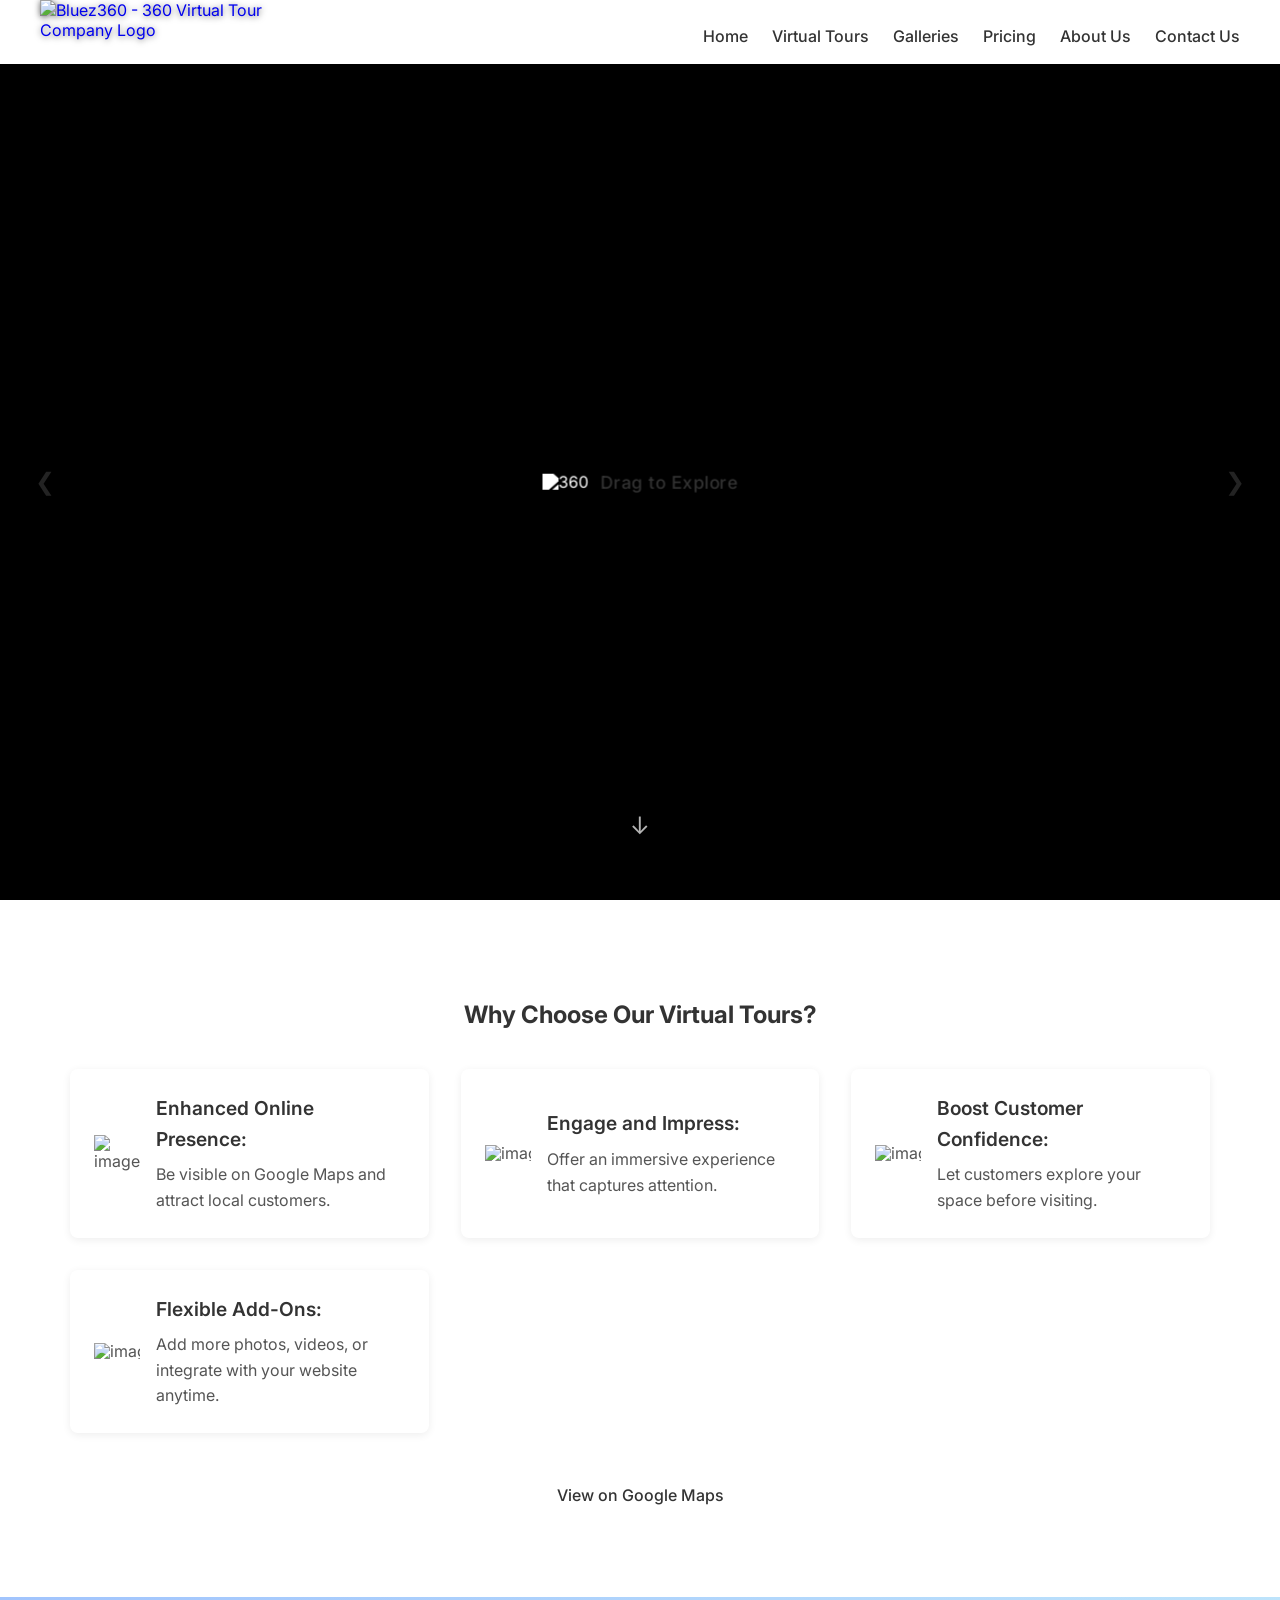
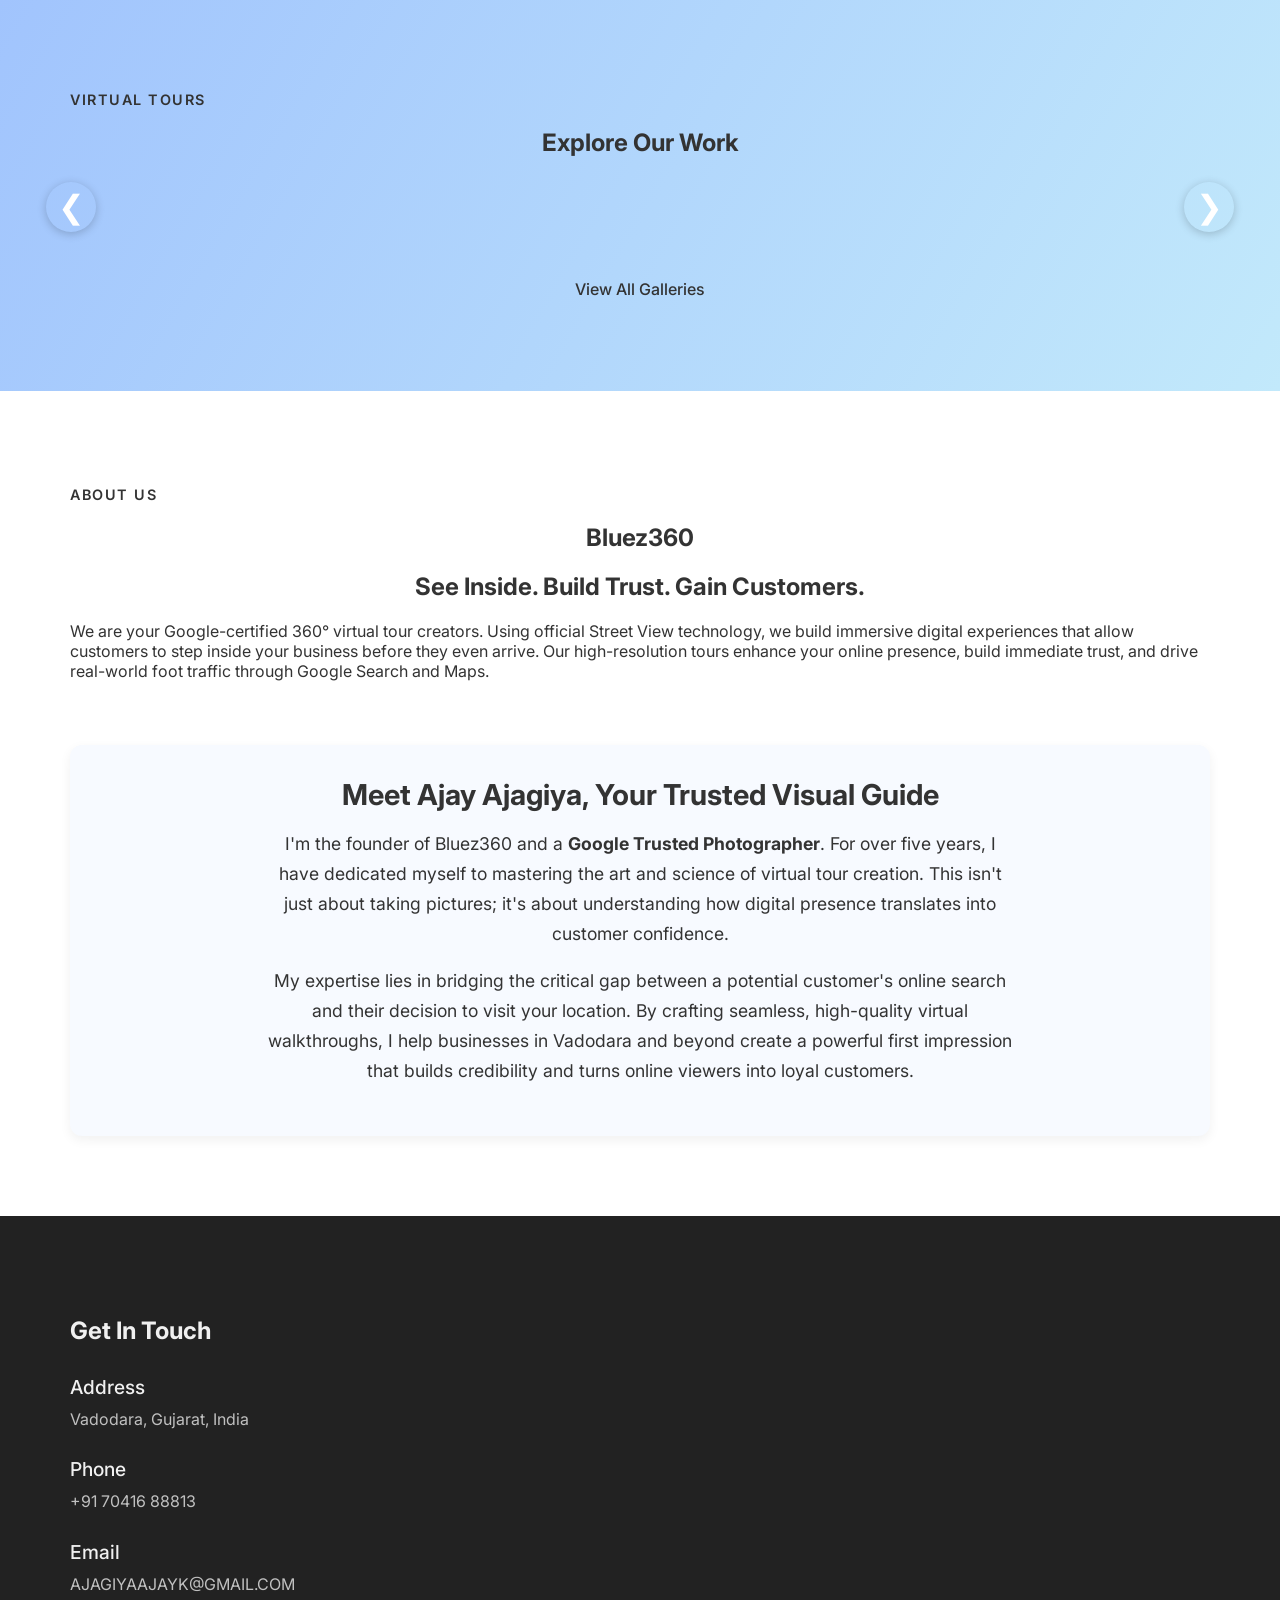
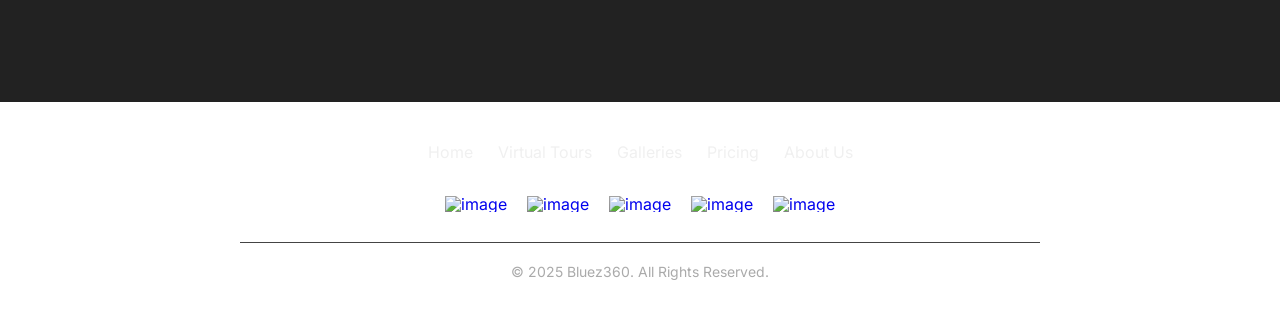
==== index.html @ 0bf09b21 "Refactor CSS to use CSS variables for colors and improve styling consistency across components - Upd" ====
<!DOCTYPE html>
<html lang="en">

<head>
    <meta charset="UTF-8">
    <meta name="viewport" content="width=device-width, initial-scale=1.0">
    <title>360° Virtual Tours in Vadodara | Google Street View | Bluez360</title>

    <!-- SEO Meta Tags -->
    <meta name="description"
        content="Boost your business with Google-certified 360° virtual tours from Bluez360 in Vadodara. We create immersive Street View experiences to enhance your online presence and attract new customers.">
    <meta name="keywords"
        content="360 virtual tour, google street view, virtual tour company, vadodara, business photography, google maps, trusted photographer, bluez360, ajay ajagiya">
    <meta name="author" content="Bluez360">

    <!-- Open Graph / Facebook -->
    <meta property="og:type" content="website">
    <meta property="og:url" content="https://ajayajagiya.github.io/Bluez360/">
    <meta property="og:title" content="360° Virtual Tours in Vadodara | Bluez360">
    <meta property="og:description"
        content="Enhance your online presence with immersive, Google-certified 360° virtual tours.">


    <link rel="stylesheet" href="css/common.css">
    <link rel="stylesheet" href="css/index.css">

    <link rel="icon" href="./assets/icons/favicon.ico" type="image/x-icon">
</head>

<body>
    <header>
        <nav>
            <a href="index.html" class="logo">
                <img src="./assets/icons/logo.png" alt="Bluez360 - 360 Virtual Tour Company Logo"
                    width="160" height="40">
            </a>
            <button class="menu-toggle" aria-label="Open navigation menu">
                <span class="bar"></span>
                <span class="bar"></span>
                <span class="bar"></span>
            </button>
            <ul class="nav-links">
                <li><a href="index.html">Home</a></li>
                <li><a href="#VirtualTours">Virtual Tours</a></li>
                <li><a href="gallery.html">Galleries</a></li>
                <li><a href="pricing.html">Pricing</a></li>
                <li><a href="#AboutUs">About Us</a></li>
                <li><a href="#ContactUs">Contact Us</a></li>
            </ul>
        </nav>
    </header>

    <main>
        <div id="panorama-container">
            <div class="panorama-slider-wrapper">
                <!-- Panorama iframes will be dynamically inserted here by main.js -->
            </div>
            <div class="interaction-prompt">
                <span class="material-icons"><img src="./assets/svg/360.svg" alt="360" width="32" height="32" style="filter: brightness(0) invert(1);"></span>
                <p>Drag to Explore</p>
            </div>
            <button class="slider-btn prev-btn" aria-label="Previous Panorama">&#10094;</button>
            <button class="slider-btn next-btn" aria-label="Next Panorama">&#10095;</button>
            <a href="#benefits" class="scroll-down-btn" aria-label="Scroll to next section">&#8595;</a>
        </div>

        <section id="benefits" class="content-section">
            <div class="content-wrapper">
                <h2>Why Choose Our Virtual Tours?</h2>
                <ul class="benefits-list">
                    <li>
                        <span class="benefit-list-icon">
                            <img src="./assets/svg/public.svg" alt="image">
                        </span>

                        <div><strong>Enhanced Online Presence:</strong> Be visible on Google Maps and attract local
                            customers.</div>
                    </li>
                    <li>
                        <span class="material-icons benefit-list-icon">
                            <img src="./assets/svg/360.svg" alt="image">
                        </span>
                        <div><strong>Engage and Impress:</strong> Offer an immersive experience that captures attention.
                        </div>
                    </li>
                    <li>
                        <span class="material-icons benefit-list-icon">
                            <img src="./assets/svg/verified_user.svg" alt="image">
                        </span>
                        <div><strong>Boost Customer Confidence:</strong> Let customers explore your space before
                            visiting.</div>
                    </li>
                    <li>
                        <span class="material-icons benefit-list-icon">
                            <img src="./assets/svg/extension.svg" alt="image">
                        </span>
                        <div><strong>Flexible Add-Ons:</strong> Add more photos, videos, or integrate with your website
                            anytime.</div>
                    </li>
                </ul>
                <div class="benefits-cta">
                    <a href="https://maps.app.goo.gl/WdFU1uXA2LW6L1py8" target="_blank" rel="noopener noreferrer"
                        class="btn">View on Google Maps</a>
                </div>
            </div>
        </section>

        <section id="VirtualTours" class="content-section">
            <div class="content-wrapper">
                <p class="kicker">Virtual Tours</p>
                <h2>Explore Our Work</h2>
            </div>
            <!-- The scroll wrapper is now outside the content-wrapper to be full-width -->
            <div class="horizontal-scroll-wrapper">
                <button class="scroll-arrow prev-arrow" id="prev-tour-btn" aria-label="Previous Tour">
                    <span class="material-icons">
                        &#10094;
                    </span>
                </button>
                <div id="virtual-tours-grid" class="card-grid"></div>
                <button class="scroll-arrow next-arrow" id="next-tour-btn" aria-label="Next Tour">
                    <span class="material-icons">
                        &#10095;
                    </span>
                </button>
            </div>
            <div class="content-wrapper">
                <div class="view-more-container">
                    <a href="gallery.html" class="btn">View All Galleries</a>
                </div>
            </div>
        </section>

        <section id="AboutUs" class="content-section">
            <div class="content-wrapper">
                <div class="about-intro">
                    <p class="kicker">About Us</p>
                    <h1>Bluez360</h1>
                    <h2>See Inside. Build Trust. Gain Customers.</h2>
                    <p>
                        We are your Google-certified 360° virtual tour creators. Using official Street View technology, we build immersive digital experiences that allow customers to step inside your business before they even arrive. Our high-resolution tours enhance your online presence, build immediate trust, and drive real-world foot traffic through Google Search and Maps.
                    </p>
                </div>
                <div class="about-personal-card">
                    <h2>Meet Ajay Ajagiya, Your Trusted Visual Guide</h2>
                    <p>
                        I'm the founder of Bluez360 and a <strong>Google Trusted Photographer</strong>. For over five years, I have dedicated myself to mastering the art and science of virtual tour creation. This isn't just about taking pictures; it's about understanding how digital presence translates into customer confidence.
                    </p>
                    <p>
                        My expertise lies in bridging the critical gap between a potential customer's online search and their decision to visit your location. By crafting seamless, high-quality virtual walkthroughs, I help businesses in Vadodara and beyond create a powerful first impression that builds credibility and turns online viewers into loyal customers.
                    </p>
                </div>
            </div>
        </section>
    </main>

    <section id="ContactUs" class="contact-section">
        <div class="content-wrapper contact-container">
            <!-- Left Column: Contact Details -->
            <div class="contact-details">
                <h2 class="contact-heading">Get In Touch</h2>
                <div class="contact-panel">
                    <h3>Address</h3>
                    <p>Vadodara, Gujarat, India</p>
                </div>
                <div class="contact-panel">
                    <h3>Phone</h3>
                    <p><a href="tel:+917041688813">+91 70416 88813</a></p>
                </div>
                <div class="contact-panel">
                    <h3>Email</h3>
                    <p><a href="mailto:AJAGIYAAJAYK@GMAIL.COM">AJAGIYAAJAYK@GMAIL.COM</a></p>
                </div>
            </div>

            <!-- Right Column: Google Map -->
            <div class="contact-map">
                <!-- You can replace this src with a Google Map embed of your business location -->
                <iframe
                    src="https://www.google.com/maps/embed?pb=!1m18!1m12!1m3!1d118148.3341163339!2d73.1249909205906!3d22.3220531201994!2m3!1f0!2f0!3f0!3m2!1i1024!2i768!4f13.1!3m3!1m2!1s0x395fc8ab91a3ddab%3A0xac39d3bfe1473fb8!2sVadodara%2C%20Gujarat!5e0!3m2!1sen!2sin!4v1668602688000!5m2!1sen!2sin"
                    width="100%" height="100%" style="border:0; border-radius: 8px;" allowfullscreen="" loading="lazy"
                    referrerpolicy="no-referrer-when-downgrade"></iframe>
            </div>
        </div>
    </section>

    <footer class="site-footer">
        <div class="footer-links">
            <ul>
                <li><a href="index.html">Home</a></li>
                <li><a href="#VirtualTours">Virtual Tours</a></li>
                <li><a href="gallery.html">Galleries</a></li>
                <li><a href="pricing.html">Pricing</a></li>
                <li><a href="#AboutUs">About Us</a></li>
            </ul>
        </div>
        <div class="social-icons">
            <a href="https://maps.app.goo.gl/eHxS6yXGXqgpkP7B8" target="_blank" title="Google Business">
                <span class="sr-only">Visit our Google Business page</span>
                <span class="material-icons" aria-hidden="true">
                    <img src="./assets/svg/storefront.svg" alt="image">
                </span>
            </a>
            <a href="https://www.google.com/maps/contrib/105876465691090833615?utm_source=mstt_0" target="_blank"
                title="Google Maps Contributor">
                <span class="sr-only">View our Google Contributor profile</span>
                <span class="material-icons" aria-hidden="true">
                    <img src="./assets/svg/location_on.svg" alt="image">
                </span>
            </a>
            <a href="https://www.instagram.com/bluez360/" target="_blank" title="Instagram">
                <span class="sr-only">Follow us on Instagram</span>
                <span class="material-icons" aria-hidden="true">
                    <img src="./assets/svg/photo_camera.svg" alt="image">
                </span>
            </a>
            <a href="https://www.youtube.com/@blue.thelocalguide?themeRefresh=1" target="_blank" title="YouTube">
                <span class="sr-only">Subscribe to our YouTube channel</span>
                <span class="material-icons" aria-hidden="true">
                    <img src="./assets/svg/youtube.svg" alt="image">
                </span>
            </a>
            <a href="https://www.pexels.com/@ajay-ajagiya-782821320/" target="_blank" title="Pexels">
                <span class="sr-only">See our photos on Pexels</span>
                <span class="material-icons" aria-hidden="true">
                    <img src="./assets/svg/local_parking.svg" alt="image">
                </span>
            </a>
        </div>
        <div class="footer-bottom">
            <p>&copy; <span id="copyright-year">2025</span> Bluez360. All Rights Reserved.</p>
        </div>
    </footer>

    <button id="scrollToTopBtn" class="scroll-to-top-btn" title="Go to top">
        <img src="./assets/svg/arrow_upward.svg" alt="Scroll to top arrow" height="70%" width="70%">
    </button>

    <script src="datajs/PanoramaData.js"></script>
    <script src="datajs/VirtualToursData.js"></script>
    <script src="js/common.js"></script>
    <script src="js/index.js"></script>
</body>

</html>
---- css/common.css ----
@import url('https://fonts.googleapis.com/css2?family=Inter:wght@400;500;600;700&display=swap');

:root {
    --primary: var(--primary);
    --primary-hover: var(--primary-hover);
    --bg-light: var(--bg-light);
    --bg-alt: var(--bg-alt);
    --text-main: #333333;
    --text-muted: #555555;
    --white: var(--white);
    --footer-bg: var(--footer-bg);
    --contact-bg: #222222;
    --font-primary: 'Inter', -apple-system, BlinkMacSystemFont, 'Segoe UI', Roboto, Helvetica, Arial, sans-serif;
}

@keyframes fadeIn {
    from { opacity: 0; }
    to   { opacity: 1; }
}

@keyframes fadeInModal {
    from { opacity: 0; transform: scale(0.95); }
    to   { opacity: 1; transform: scale(1); }
}

@keyframes fadeOutModal {
    from { opacity: 1; transform: scale(1); }
    to   { opacity: 0; transform: scale(0.95); }
}

body, html {
    margin: 0;
    padding: 0;
    font-family: var(--font-primary);
    background-color: var(--bg-light);
    color: var(--text-main);
    scroll-behavior: smooth;
}

body {
    opacity: 1;
    animation: fadeIn 0.4s ease-in-out;
}

body.fading-out {
    opacity: 0;
    transition: opacity 0.4s ease-in-out;
}

body.modal-open {
    overflow: hidden;
}


.content-section {
    padding: 80px 2rem;

}

main {

    padding-top: 4rem;
}

main > .content-section:nth-of-type(odd) {
    background-color: var(--white);
}

main > .content-section:nth-of-type(even) {
    background-color: var(--bg-alt);
}

.content-section h1, .content-section h2 {
    text-align: center;
    margin-bottom: 20px;
}


.content-wrapper {
    max-width: 1140px;
    margin: 0 auto;
}


header {
    position: fixed;
    top: 0;
    left: 0;
    width: 100%;

    background-color: var(--primary);
    z-index: 1000;
    transition: all 0.3s ease;
    box-shadow: 0 2px 10px rgba(0, 0, 0, 0.1);
    height: 4.5rem;
    display: flex;
    align-items: center;
}

header:hover {

    background-color: var(--primary-hover);
}

nav {
    display: flex;
    justify-content: space-between;
    align-items: center;
    padding: 0 2rem;
    width: 100%;
    max-width: 1200px;
    margin: 0 auto;
}

nav ul {
    list-style: none;
    display: flex;
    gap: 1.5rem;
    margin: 0;
    padding: 0;
}

nav ul li a {
    color: var(--white);
    text-decoration: none;
    font-weight: 500;
    padding-bottom: 5px;
    border-bottom: 2px solid transparent;
    transition: border-bottom 0.3s ease;
}

nav ul li a:hover {
    border-bottom: 2px solid var(--white);
}


nav ul li a[aria-current="page"] {
    border-bottom-color: var(--white);
    cursor: default;
}


.footer-links ul {
    list-style: none;
    padding: 0;
    margin: 0;
    display: flex;
    flex-wrap: wrap;
    justify-content: center;
    gap: 15px 25px;
}

.footer-links a {
    color: #f0f0f0;
    text-decoration: none;
    font-size: 1rem;
    transition: color 0.3s ease;
}

.footer-links a:hover {
    color: #007bff;
    text-decoration: underline;
}


.footer-links a[aria-current="page"] {
    color: var(--white);
    cursor: default;
}

.material-icons{
    font-weight: normal;
    font-style: normal;
    line-height: 1;
    letter-spacing: normal;
    text-transform: none;
    display: inline-block;
    white-space: nowrap;
    word-wrap: normal;
    direction: ltr;
    -webkit-font-smoothing: antialiased;
}

.social-icons {
    display: flex;
    justify-content: center;
    align-items: center;
    gap: 20px;
}

.social-icons a {
    display: inline-block;
    transition: transform 0.3s ease, filter 0.3s ease;
}

.social-icons a .material-icons img{
    width: 32px;
    height: 32px;
}

.social-icons a:hover {
    transform: scale(1.1) translateY(-2px);
    filter: brightness(1.1) drop-shadow(0 4px 6px rgba(0,0,0,0.25));
}

.card-maximize-btn {
    position: absolute;
    bottom: 20px;
    right: 20px;
    left: auto;
    background-color: rgba(255, 255, 255, 0.95);
    color: var(--primary);
    border: none;
    border-radius: 50%;
    width: 44px;
    height: 44px;
    display: flex;
    align-items: center;
    justify-content: center;
    cursor: pointer;
    z-index: 6;
    transition: all 0.3s ease;
    box-shadow: 0 4px 10px rgba(0,0,0,0.25);
    opacity: 0.9;
}

.card-maximize-btn:hover {
    background-color: var(--white);
    transform: scale(1.1);
    opacity: 1;
    box-shadow: 0 6px 14px rgba(0,0,0,0.35);
}

.card-maximize-btn .material-icons img{
    padding-top: 3px;
    height: 20px;
    width: 20px;
}

.card-grid {
    display: grid;
    grid-template-columns: repeat(2, 1fr);
    gap: 40px;
    margin-top: 40px;
}

.card-placeholder {
    flex: 0 0 340px;
    scroll-snap-align: start;
    position: relative;
}

.iframe-tour-card {
    background-color: var(--white);
    border-radius: 12px;
    box-shadow: 0 4px 8px rgba(0, 0, 0, 0.1);
    overflow: hidden;
    position: relative;
    transition: transform 0.3s ease, box-shadow 0.3s ease;
    width: 100%;
    height: 100%;
}

.iframe-tour-card:hover {
    transform: translateY(-5px);
    box-shadow: 0 8px 16px rgba(0, 0, 0, 0.15);
}

.iframe-tour-card .card-text-content {
    position: absolute;
    top: 0;
    left: 0;
    width: 100%;
    z-index: 5;
    padding: 1.5rem;
    box-sizing: border-box;

    background: linear-gradient(to bottom, rgba(0, 0, 0, 0.65) 0%, rgba(0, 0, 0, 0) 100%);
    pointer-events: none;
}

.iframe-tour-card h3 {
    margin: 0;
    padding: 0;
    font-size: 1.35rem;
    color: var(--white);
    background-color: transparent;
    text-shadow: 0 2px 5px rgba(0,0,0,0.8);
    font-weight: 600;
    display: block;
    min-height: auto;
}

.iframe-tour-card p {
    margin-top: 0.5rem;
    margin-bottom: 0;
    color: rgba(255, 255, 255, 0.95);
    text-shadow: 0 1px 4px rgba(0,0,0,0.8);
    font-size: 0.95rem;
    line-height: 1.5;
}

.iframe-tour-card .card-iframe-wrapper {
    width: 100%;

    position: relative;
    padding-top: 177.78%;
    background-color: #f0f0f0;
}

.iframe-tour-card .card-iframe-wrapper iframe {
    position: absolute;
    top: 0;
    left: 0;
    width: 100%;
    height: 100%;
    border: 0;
}


.iframe-tour-card.maximized {
    position: fixed;
    top: 0;
    left: 0;
    width: 100%;
    height: 100%;
    z-index: 2000;
    border-radius: 0;
    background-color: #000;
    animation: fadeInModal 0.4s ease-in-out;
}


.iframe-tour-card.minimizing {
    animation: fadeOutModal 0.4s ease-in-out forwards;
}


.iframe-tour-card.maximized .card-iframe-wrapper {
    padding-top: 0;
    height: 100%;
}


.iframe-tour-card.maximized .card-text-content {

    background: none;
}


.iframe-tour-card.maximized h3 {

    min-height: auto;

    margin: -1.5rem -1.5rem 1.5rem -1.5rem;
    padding: 1rem 1.5rem;
}

.scroll-arrow {
    position: absolute;
    top: 50%;
    transform: translateY(-50%);
    z-index: 10;

    background-color: var(--primary);
    color: white;
    border: none;
    border-radius: 50%;
    width: 50px;
    height: 50px;
    cursor: pointer;
    display: flex;
    align-items: center;
    justify-content: center;
    transition: all 0.3s ease;
    box-shadow: 0 2px 10px rgba(0,0,0,0.2);
}

.scroll-arrow .material-icons {
    font-size: 32px;
}

.scroll-arrow:hover {
    background-color: var(--primary-hover);
    transform: translateY(-50%) scale(1.05);
    box-shadow: 0 4px 12px rgba(0, 0, 0, 0.2);
}

.scroll-arrow.prev-arrow {
    left: -60px;
}

.scroll-arrow.next-arrow {
    right: -60px;
}

.section-subtitle {
    text-align: center;
    font-size: 1.1rem;
    color: var(--text-muted);
    max-width: 650px;
    margin: -10px auto 40px auto;
    line-height: 1.6;
}

/* =================================
   Scroll to Top Button
   ================================= */

.scroll-to-top-btn {
    position: fixed;
    bottom: 20px;
    right: 20px;
    background-color: var(--primary);
    color: white;
    border: none;
    border-radius: 50%;
    width: 50px;
    height: 50px;
    display: flex;
    align-items: center;
    justify-content: center;
    cursor: pointer;
    z-index: 999;
    opacity: 0;
    visibility: hidden;
    transition: opacity 0.3s ease, visibility 0.3s ease, transform 0.3s ease;
    box-shadow: 0 2px 10px rgba(0,0,0,0.2);
}

.scroll-to-top-btn:hover {
    background-color: var(--primary-hover);
    transform: translateY(-3px);
}

.scroll-to-top-btn.show {
    opacity: 1;
    visibility: visible;
}

#no-internet-popup {
    position: fixed;
    top: 0;
    left: 0;
    width: 100%;
    height: 100%;
    background-color: rgba(255, 255, 255, 0.9);
    color: rgb(0, 0, 0);
    display: flex;
    justify-content: center;
    align-items: center;
    z-index: 10000;
    text-align: center;
    padding: 20px;
    font-size: 1.5rem;
    visibility: hidden;
    opacity: 0;
    transition: opacity 0.3s ease, visibility 0.3s ease;
}

#no-internet-popup.show {
    visibility: visible;
    opacity: 1;
}

.social-icons .material-icons {
    /* font-size: 48px;  */
    vertical-align: middle;
}

.charge-icon .material-icons {

    color: #ffc107;
}


.footer-bottom {
    border-top: 1px solid #444;
    padding-top: 20px;
    width: 100%;
    max-width: 800px;
}

.footer-bottom p {
    margin: 0;
    font-size: 0.875rem;
    color: #aaa;
}


.site-footer {
    background-color: var(--footer-bg);
    color: #f0f0f0;
    padding: 40px 20px;
    text-align: center;
    display: flex;
    flex-direction: column;
    align-items: center;
    gap: 30px;
}

.logo {
    text-decoration: none;
    display: flex;
    align-items: center;
}

.logo img {
    height: 4.5rem;
    width: auto;

    filter: drop-shadow(0px 1px 3px rgba(0, 0, 0, 0.6));
}

/* =================================
   Responsive Navigation (Mobile Menu)
   ================================= */

.menu-toggle {
    display: none;
    flex-direction: column;
    justify-content: space-around;
    width: 30px;
    height: 25px;
    background: transparent;
    border: none;
    cursor: pointer;
    padding: 0;
    z-index: 10;
}

.menu-toggle .bar {
    width: 100%;
    height: 3px;
    background-color: var(--white);
    border-radius: 10px;
    transition: all 0.3s ease-in-out;
}


.menu-toggle.is-active .bar:nth-child(1) {
    transform: rotate(45deg) translate(7px, 7px);
}

.menu-toggle.is-active .bar:nth-child(2) {
    opacity: 0;
}

.menu-toggle.is-active .bar:nth-child(3) {
    transform: rotate(-45deg) translate(7px, -7px);
}


.kicker {
    margin-bottom: 8px;
    font-size: 0.9rem;
    font-weight: 600;
    text-transform: uppercase;
    letter-spacing: 1.5px;
    color: var(--primary);
}

.sr-only {
    position: absolute;
    width: 1px;
    height: 1px;
    padding: 0;
    margin: -1px;
    overflow: hidden;
    clip: rect(0, 0, 0, 0);
    border: 0;
}

.horizontal-scroll-wrapper {
    position: relative;
    max-width: 1068px;
    margin: 40px auto;
}

#virtual-tours-grid,
#streetview-grid,
#photos360-grid,
#videos360-grid {
    display: flex;
    overflow-x: auto;
    gap: 24px;
    padding: 10px;
    scroll-snap-type: x mandatory;
    -webkit-overflow-scrolling: touch;
    scrollbar-width: none;
}

#virtual-tours-grid::-webkit-scrollbar,
#streetview-grid::-webkit-scrollbar,
#photos360-grid::-webkit-scrollbar,
#videos360-grid::-webkit-scrollbar {
    display: none;
}

.contact-section {
    background-color: var(--contact-bg);
    color: #f0f0f0;
    padding: 80px 2rem;
}

.contact-container {
    display: flex;
    gap: 50px;
    align-items: center;
}

.contact-details {
    flex: 1;
}

.contact-panel {
    margin-bottom: 25px;
}

.contact-panel h3 {
    color: var(--white);
    font-size: 1.2rem;
    margin: 0 0 8px 0;
    font-weight: 500;
}

.contact-panel p {
    margin: 0;
    line-height: 1.6;
    color: #c0c0c0;
}

.contact-panel a {
    color: #c0c0c0;
    text-decoration: none;
    transition: color 0.3s ease;
}

.contact-panel a:hover {
    color: var(--white);
}

.contact-map {
    flex: 2;
    height: 300px;
    border-radius: 8px;
    overflow: hidden;
}

.contact-heading {
    text-align: left !important;
    color: var(--white);
    margin-bottom: 30px;
}

.btn {
    display: inline-block;
    padding: 12px 28px;
    background-color: var(--primary);
    color: var(--white);
    text-decoration: none;
    font-weight: 500;
    border-radius: 5px;
    transition: background-color 0.3s ease, transform 0.2s ease;
}

.btn:hover {
    background-color: var(--primary-hover);
    transform: translateY(-2px);
}

.scroll-down-btn {
    position: absolute;
    cursor: pointer;
    font-size: 1.5rem;
    text-decoration: none;
    z-index: 10;
    bottom: 50px;
    left: 50%;
    transform: translateX(-50%);
    color: white;
    border: none;
    width: 50px;
    height: 50px;
    border-radius: 50%;
    display: flex;
    align-items: center;
    justify-content: center;
    background-color: var(--primary);
    transition: all 0.3s ease;
    opacity: 0.7;
}

.scroll-down-btn:hover {
    background-color: var(--primary);
    opacity: 1;
}

@media (max-width: 768px) {
    .contact-container {
        flex-direction: column;
        align-items: stretch;
    }

    #virtual-tours-grid,
    #streetview-grid,
    #photos360-grid,
    #videos360-grid {
        gap: 5px;
        padding-left: 5px;
        padding-right: 0px;
        scroll-padding-inline: 5px;
    }
    .site-footer {
        padding: 30px 15px;
        gap: 25px;
    }

    .footer-links ul {
        flex-direction: column;
        gap: 15px;
    }
    .card-grid {
        grid-template-columns: 1fr;
    }
    .horizontal-scroll-wrapper .scroll-arrow {
        top: 0;
        height: 100%;
        width: 40px;
        transform: none;
        border-radius: 0;
        border: none;
        background-color: rgba(0, 0, 0, 0.25);
        color: rgba(255, 255, 255, 0.9);
        font-size: 2rem;
        box-shadow: none;
    }
    .horizontal-scroll-wrapper .scroll-arrow:hover {
        background-color: rgba(0, 0, 0, 0.4);
        transform: none;
        box-shadow: none;
    }
    .scroll-arrow.prev-arrow {
        left: -38px;
    }
    .scroll-arrow.next-arrow {
        right: -38px;
    }
    .card-placeholder {
        flex-basis: 80vw;
    }
}

/* =================================
   WhatsApp FAB
   ================================= */
.whatsapp-fab {
    position: fixed;
    bottom: 20px;
    left: 20px;
    background-color: #25D366;
    color: white;
    width: 60px;
    height: 60px;
    border-radius: 50%;
    display: flex;
    align-items: center;
    justify-content: center;
    text-decoration: none;
    box-shadow: 0 4px 10px rgba(0, 0, 0, 0.3);
    z-index: 1000;
    transition: transform 0.3s ease, box-shadow 0.3s ease;
    animation: pulse 2s infinite;
}

.whatsapp-fab:hover {
    transform: scale(1.1);
    box-shadow: 0 6px 14px rgba(0, 0, 0, 0.4);
    animation: none;
}

.whatsapp-fab svg {
    width: 35px;
    height: 35px;
    fill: currentColor;
}

@keyframes pulse {
    0% { box-shadow: 0 0 0 0 rgba(37, 211, 102, 0.5); }
    70% { box-shadow: 0 0 0 15px rgba(37, 211, 102, 0); }
    100% { box-shadow: 0 0 0 0 rgba(37, 211, 102, 0); }
}

@media (max-width: 992px) {
    .menu-toggle {
        display: flex;
    }

    .nav-links {
        display: none;
        flex-direction: column;
        position: absolute;
        top: 4rem;
        left: 0;
        width: 100%;
        background-color: rgba(9, 89, 143, 0.98);
        padding: 1rem 0;
        text-align: center;
    }

    .nav-links.active {
        display: flex;
    }
}
---- css/index.css ----
#panorama-container {
    
    height: calc(100vh - 4rem);
    width: 100%;
    background-color: #000; 
    position: relative; 
    overflow: hidden; 
}



.benefits-list {
    list-style: none;
    padding: 0;
    margin: 40px 0 0 0;
    display: grid;
    grid-template-columns: repeat(auto-fit, minmax(300px, 1fr));
    gap: 2rem;
}

.benefits-list li {
    background: var(--white);
    padding: 1.5rem;
    border-radius: 8px;
    border-left: 4px solid var(--primary);
    box-shadow: 0 2px 8px rgba(0,0,0,0.07);
    transition: transform 0.2s ease, box-shadow 0.2s ease;
    color: var(--text-muted);
    display: flex;
    align-items: center;
    gap: 1rem;
}

.benefits-list li span img{
    width:  24px;
    height: 24px;
}

.benefits-list li div {
    line-height: 1.6;
}

.benefit-list-icon {
    /* font-size: 2.5rem;  */
    color: var(--primary); 
    /* flex-shrink: 0; */
}

.benefits-list li:hover {
    transform: translateY(-3px);
    box-shadow: 0 4px 12px rgba(0,0,0,0.1);
}

.benefits-list strong {
    display: block;
    margin-bottom: 0.5rem;
    font-size: 1.2rem;
    color: var(--text-main);
    font-weight: 600;
}

.benefits-cta {
    text-align: center;
    margin-top: 2.5rem; 
}

.benefits-grid {
    display: grid;
    
    grid-template-columns: repeat(auto-fit, minmax(280px, 1fr));
    gap: 30px;
    margin-top: 40px;
}

#VirtualTours {
    
    background: linear-gradient(120deg, #a1c4fd 0%, #c2e9fb 100%);
}

.about-intro {
    margin-bottom: 4rem; 
}

.about-personal-card {
    background: #f7faff;
    border-radius: 12px;
    padding: 2rem;
    box-shadow: 0 4px 12px rgba(0,0,0,0.06);
    text-align: center;
}

.about-personal-card h2 {
    color: var(--primary);
    margin-bottom: 1rem;
    font-size: 1.8rem;
    margin-top: 0;
}

.about-personal-card p {
    line-height: 1.7;
    font-size: 1.1rem;
    max-width: 750px;
    margin-left: auto;
    margin-right: auto;
}

.about-personal-card p:not(:last-child) {
    margin-bottom: 1rem;
}

.about-personal-card strong {
    color: var(--primary);
}

/* =================================
   Panorama Slider Styles
   ================================= */
   
#panorama-container {
    
    height: calc(100vh - 4rem);
    width: 100%;
    background-color: #000; 
    position: relative; 
    overflow: hidden; 
}

.panorama-slider-wrapper {
    display: flex;
    height: 100%;
    
    transition: transform 0.5s ease-in-out;
}

.panorama-slide {
    flex-shrink: 0;
    width: 100%;
    height: 100%;
}

.panorama-slide iframe {
    width: 100%;
    height: 100%;
    border: 0;
}

.slider-btn {
    position: absolute;
    top: 50%;
    transform: translateY(-50%);
    background-color: var(--primary);
    color: var(--white);
    border: none;
    cursor: pointer;
    padding: 1rem;
    font-size: 1.5rem;
    z-index: 10;
    opacity: 0.7; 
    transition: all 0.3s ease;
    border-radius: 50%;
    width: 50px;
    height: 50px;
    display: flex;
    align-items: center;
    justify-content: center;
}

.slider-btn:hover {
    background-color: var(--primary);
    opacity: 1;
}

.prev-btn {
    left: 20px;
}

.next-btn {
    right: 20px;
}

.view-more-container {
    text-align: center;
    margin-top: 50px; 
}
.interaction-prompt {
    position: absolute;
    top: 50%;
    left: 50%;
    transform: translate(-50%, -50%);
    background: rgba(0, 0, 0, 0.65);
    color: var(--white);
    padding: 0.8rem 1.8rem;
    border-radius: 50px;
    display: flex;
    align-items: center;
    gap: 12px;
    z-index: 5;
    pointer-events: none;
    animation: promptPulse 2.5s infinite;
    backdrop-filter: blur(6px);
    transition: opacity 0.5s ease;
}
.interaction-prompt p {
    margin: 0;
    font-size: 1.1rem;
    font-weight: 500;
    letter-spacing: 0.5px;
}
@keyframes promptPulse {
    0% { transform: translate(-50%, -50%) scale(1); box-shadow: 0 0 0 0 rgba(255,255,255, 0.2); }
    50% { transform: translate(-50%, -50%) scale(1.03); box-shadow: 0 0 0 10px rgba(255,255,255, 0); }
    100% { transform: translate(-50%, -50%) scale(1); box-shadow: 0 0 0 0 rgba(255,255,255, 0); }
}
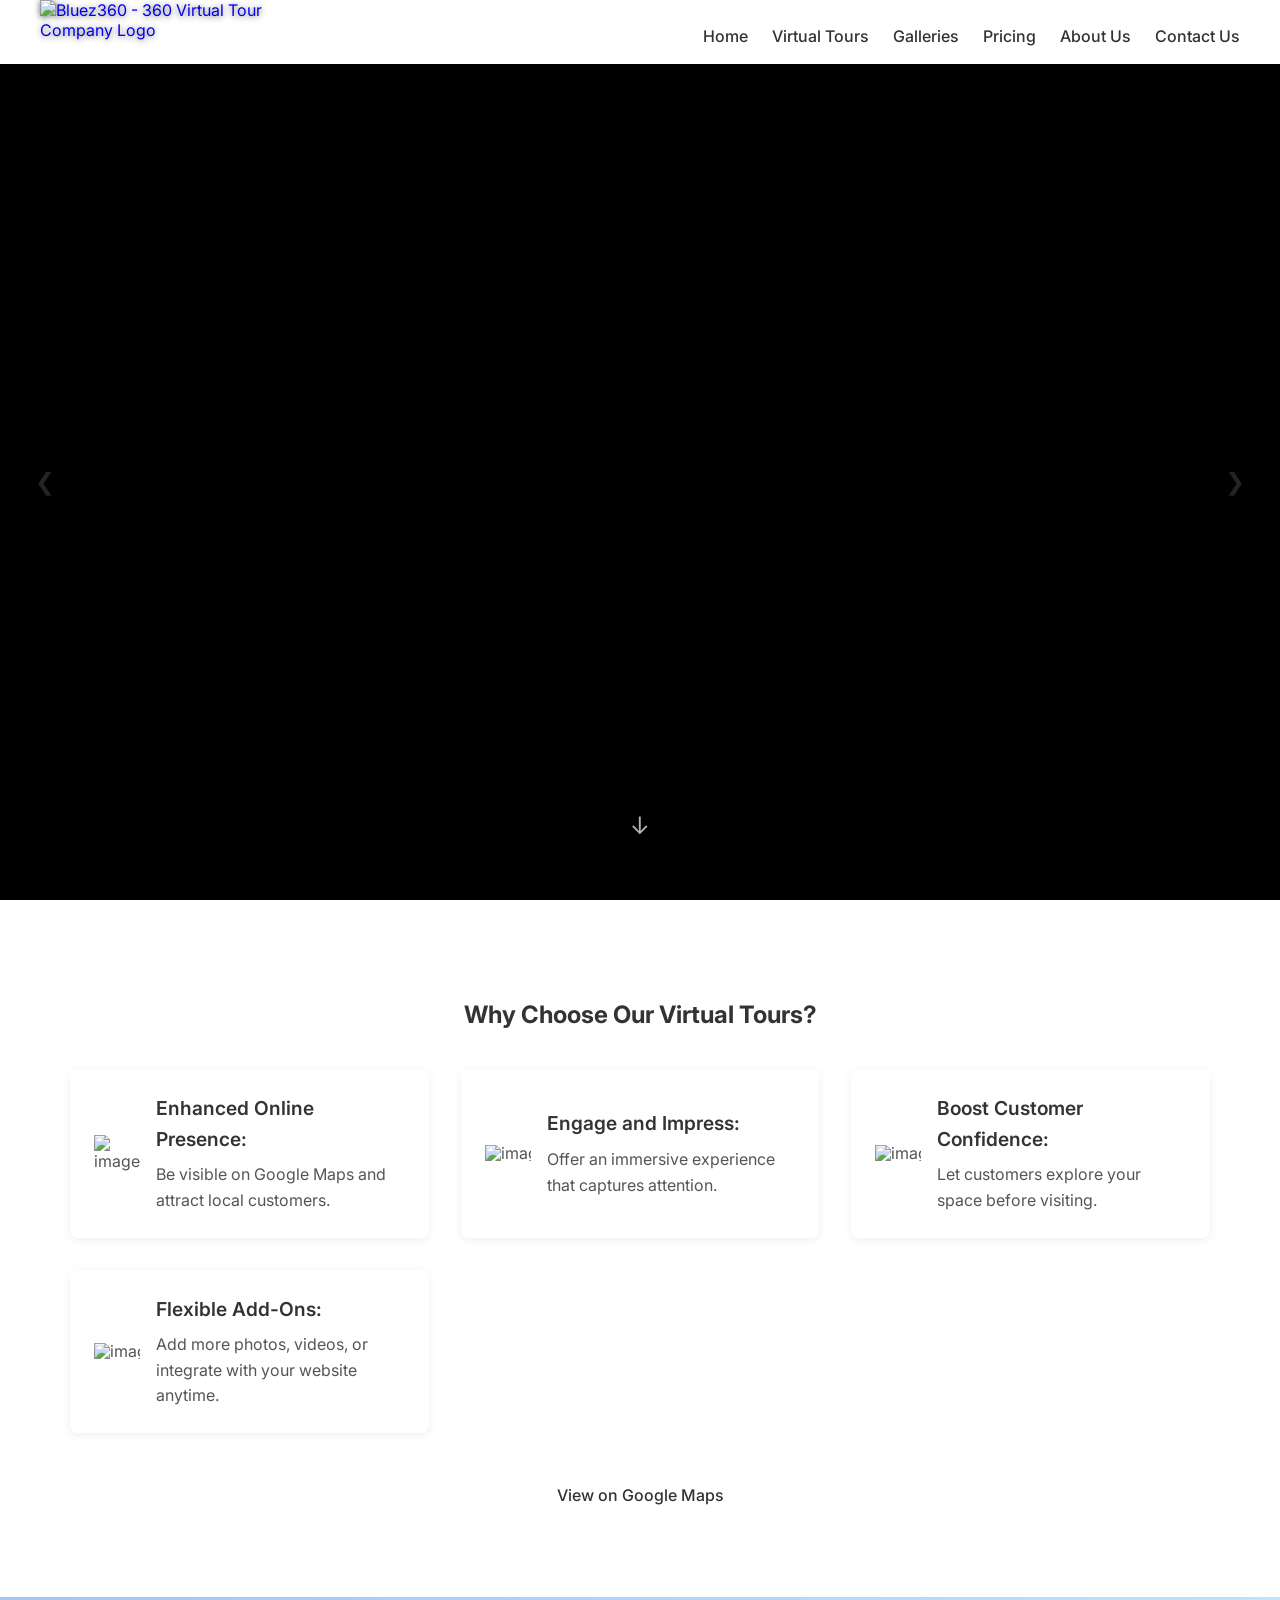
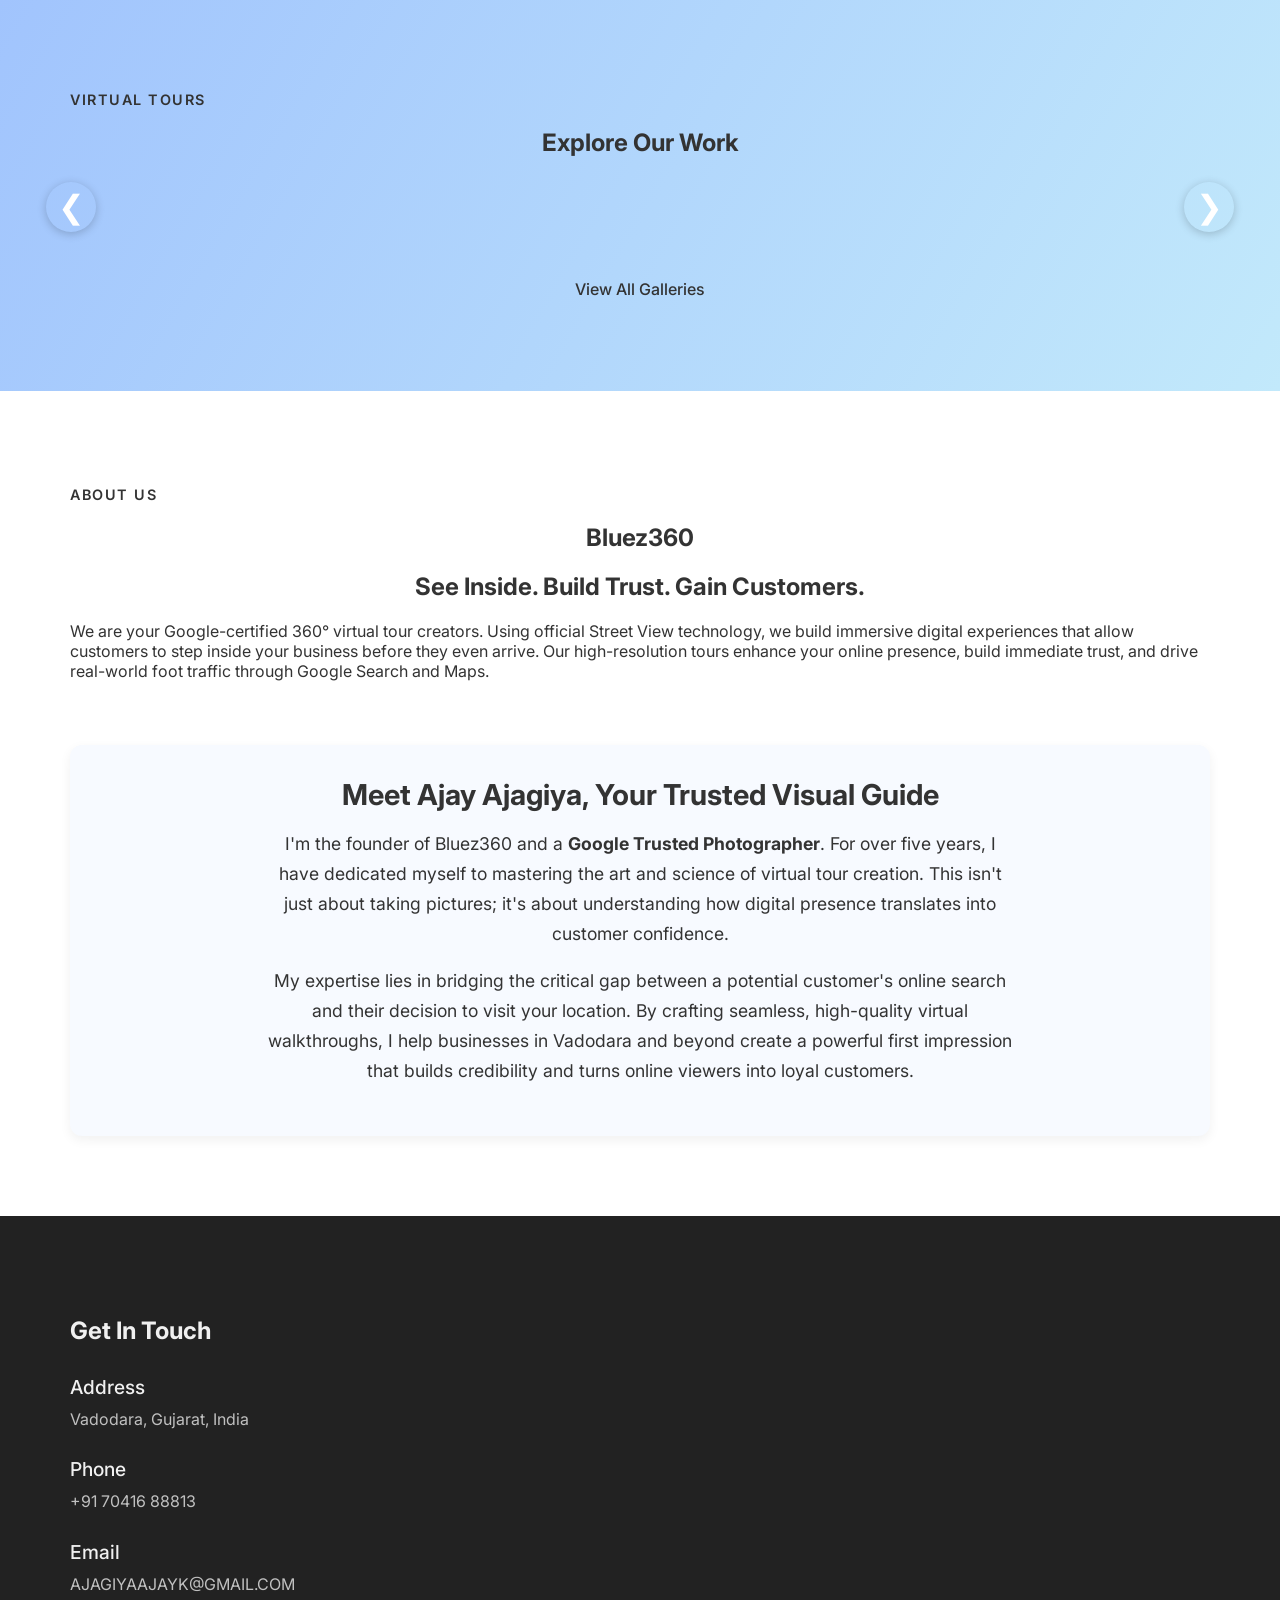
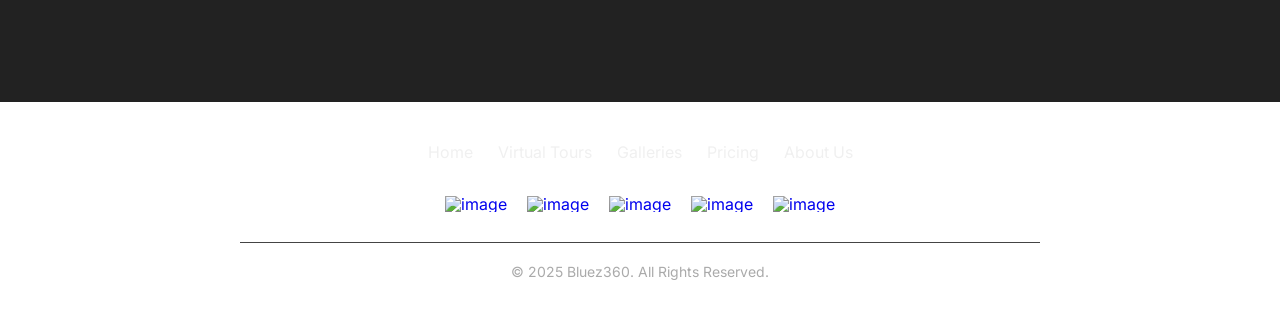
==== commit 1f2d85fb: "Update YouTube link to @Bluezz360 channel The footer social links across the site pointed to an old " ====
--- a/index.html
+++ b/index.html
@@ -55,10 +55,6 @@
             <div class="panorama-slider-wrapper">
                 <!-- Panorama iframes will be dynamically inserted here by main.js -->
             </div>
-            <div class="interaction-prompt">
-                <span class="material-icons"><img src="./assets/svg/360.svg" alt="360" width="32" height="32" style="filter: brightness(0) invert(1);"></span>
-                <p>Drag to Explore</p>
-            </div>
             <button class="slider-btn prev-btn" aria-label="Previous Panorama">&#10094;</button>
             <button class="slider-btn next-btn" aria-label="Next Panorama">&#10095;</button>
             <a href="#benefits" class="scroll-down-btn" aria-label="Scroll to next section">&#8595;</a>
@@ -214,7 +210,7 @@
                     <img src="./assets/svg/photo_camera.svg" alt="image">
                 </span>
             </a>
-            <a href="https://www.youtube.com/@blue.thelocalguide?themeRefresh=1" target="_blank" title="YouTube">
+            <a href="https://www.youtube.com/@Bluezz360" target="_blank" title="YouTube">
                 <span class="sr-only">Subscribe to our YouTube channel</span>
                 <span class="material-icons" aria-hidden="true">
                     <img src="./assets/svg/youtube.svg" alt="image">
